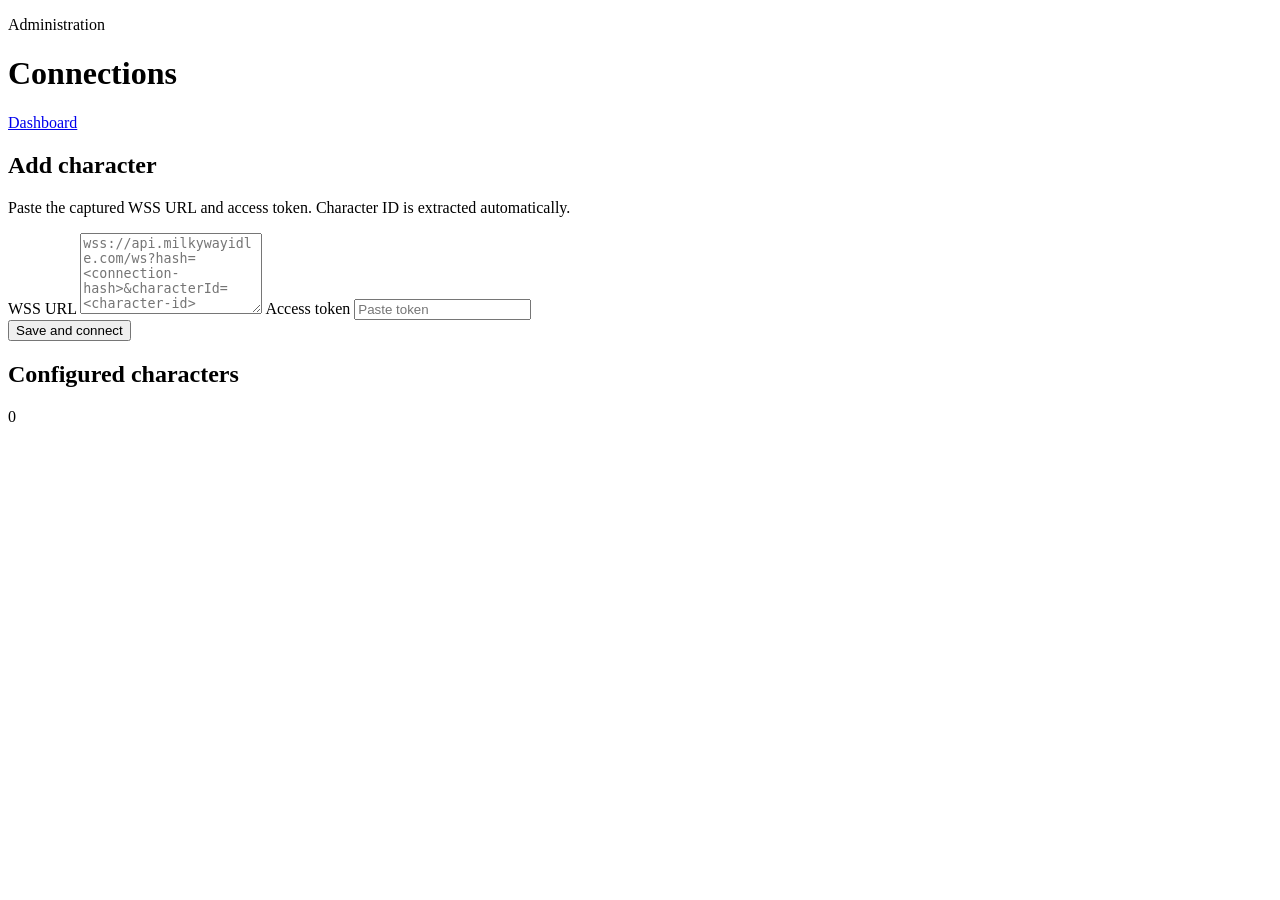
==== src/main/resources/static/admin/index.html @ 281d9b9a "Build isolated Telescope Next service" ====
<!doctype html>
<html lang="en">
<head>
    <meta charset="utf-8">
    <meta name="viewport" content="width=device-width, initial-scale=1">
    <title>Connections · Telescope Next</title>
    <link rel="stylesheet" href="/styles.css">
    <script src="/admin/admin.js" defer></script>
</head>
<body>
<header class="site-header">
    <div>
        <p class="eyebrow">Administration</p>
        <h1>Connections</h1>
    </div>
    <nav><a href="/">Dashboard</a></nav>
</header>
<main class="page-shell admin-layout">
    <section class="panel">
        <h2 id="form-title">Add character</h2>
        <p class="muted">Paste the captured WSS URL and access token. Character ID is extracted automatically.</p>
        <form id="connection-form">
            <input id="editing-id" type="hidden">
            <label>
                <span>WSS URL</span>
                <textarea id="url" rows="5" spellcheck="false" required
                    placeholder="wss://api.milkywayidle.com/ws?hash=&lt;connection-hash&gt;&amp;characterId=&lt;character-id&gt;"></textarea>
            </label>
            <label>
                <span>Access token</span>
                <input id="access-token" type="password" autocomplete="off" required placeholder="Paste token">
            </label>
            <p id="form-message" class="notice" hidden></p>
            <div class="button-row">
                <button type="submit">Save and connect</button>
                <button id="cancel-edit" class="button-secondary" type="button" hidden>Cancel</button>
            </div>
        </form>
    </section>
    <section class="panel">
        <div class="panel-heading">
            <h2>Configured characters</h2>
            <span id="connection-count" class="muted">0</span>
        </div>
        <div id="connection-list" class="connection-list"></div>
    </section>
</main>
</body>
</html>
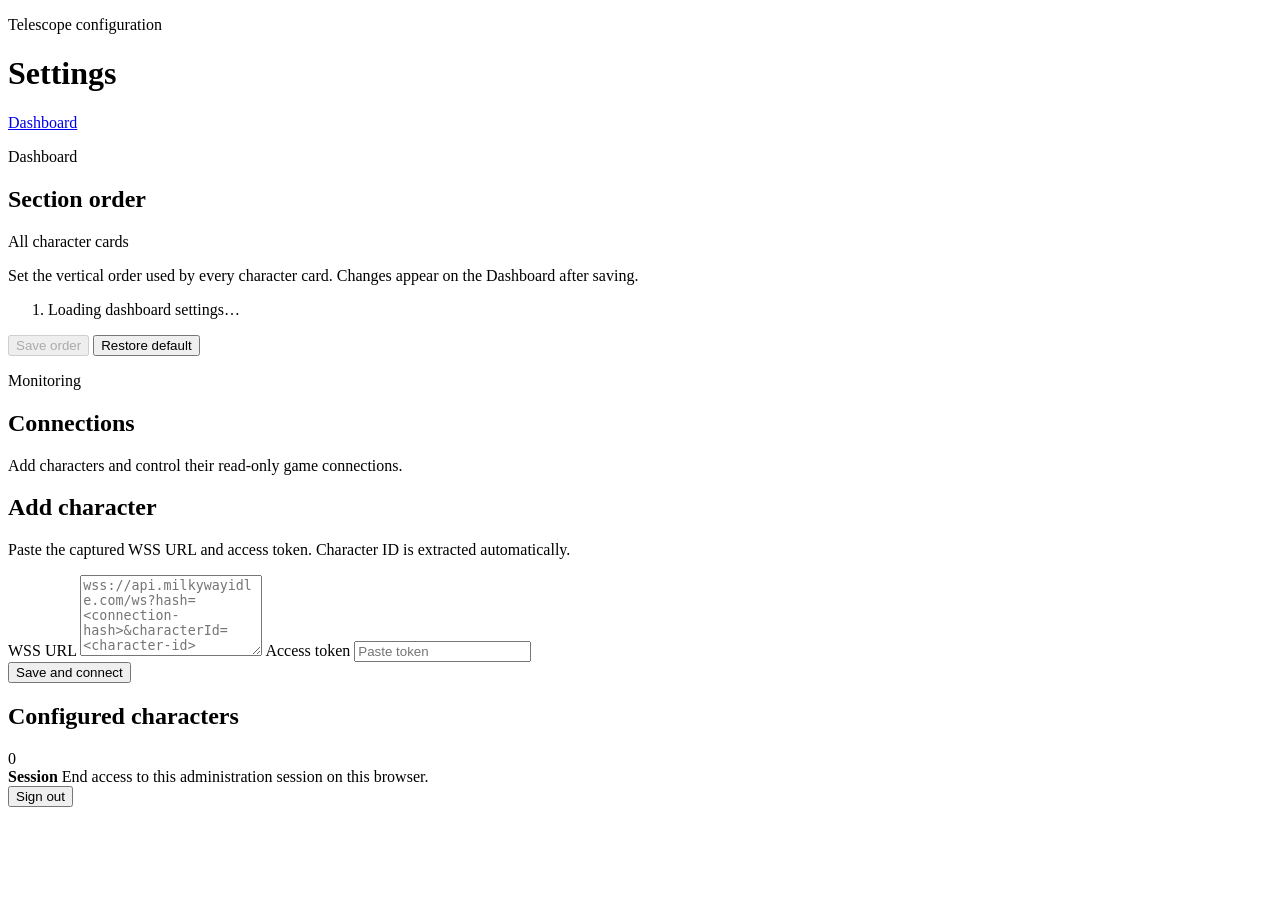
==== commit 8bc93e3a: "feat: add dashboard projections and settings" ====
--- a/src/main/resources/static/admin/index.html
+++ b/src/main/resources/static/admin/index.html
@@ -3,47 +3,92 @@
 <head>
     <meta charset="utf-8">
     <meta name="viewport" content="width=device-width, initial-scale=1">
-    <title>Connections · Telescope Next</title>
+    <title>Settings · Telescope Next</title>
     <link rel="stylesheet" href="/styles.css">
     <script src="/admin/admin.js" defer></script>
 </head>
 <body>
 <header class="site-header">
     <div>
-        <p class="eyebrow">Administration</p>
-        <h1>Connections</h1>
+        <p class="eyebrow">Telescope configuration</p>
+        <h1>Settings</h1>
     </div>
-    <nav><a href="/">Dashboard</a></nav>
+    <nav>
+        <a href="/">Dashboard</a>
+    </nav>
 </header>
-<main class="page-shell admin-layout">
+<main class="page-shell settings-layout">
     <section class="panel">
-        <h2 id="form-title">Add character</h2>
-        <p class="muted">Paste the captured WSS URL and access token. Character ID is extracted automatically.</p>
-        <form id="connection-form">
-            <input id="editing-id" type="hidden">
-            <label>
-                <span>WSS URL</span>
-                <textarea id="url" rows="5" spellcheck="false" required
-                    placeholder="wss://api.milkywayidle.com/ws?hash=&lt;connection-hash&gt;&amp;characterId=&lt;character-id&gt;"></textarea>
-            </label>
-            <label>
-                <span>Access token</span>
-                <input id="access-token" type="password" autocomplete="off" required placeholder="Paste token">
-            </label>
-            <p id="form-message" class="notice" hidden></p>
+        <div class="panel-heading">
+            <div>
+                <p class="eyebrow">Dashboard</p>
+                <h2>Section order</h2>
+            </div>
+            <span class="settings-scope">All character cards</span>
+        </div>
+        <p class="muted settings-description">
+            Set the vertical order used by every character card. Changes appear on the Dashboard after saving.
+        </p>
+        <form id="dashboard-order-form">
+            <ol id="section-order-list" class="section-order-list" aria-label="Dashboard section order">
+                <li class="muted">Loading dashboard settings…</li>
+            </ol>
+            <p id="dashboard-settings-message" class="notice" hidden></p>
             <div class="button-row">
-                <button type="submit">Save and connect</button>
-                <button id="cancel-edit" class="button-secondary" type="button" hidden>Cancel</button>
+                <button id="save-section-order" type="submit" disabled>Save order</button>
+                <button id="restore-section-order" class="button-secondary" type="button">Restore default</button>
             </div>
         </form>
     </section>
-    <section class="panel">
-        <div class="panel-heading">
-            <h2>Configured characters</h2>
-            <span id="connection-count" class="muted">0</span>
+
+    <section class="settings-section" aria-labelledby="connections-heading">
+        <div class="settings-section-heading">
+            <div>
+                <p class="eyebrow">Monitoring</p>
+                <h2 id="connections-heading">Connections</h2>
+            </div>
+            <p class="muted">Add characters and control their read-only game connections.</p>
         </div>
-        <div id="connection-list" class="connection-list"></div>
+        <div class="admin-layout">
+            <section class="panel">
+                <h2 id="form-title">Add character</h2>
+                <p class="muted">Paste the captured WSS URL and access token. Character ID is extracted automatically.</p>
+                <form id="connection-form">
+                    <input id="editing-id" type="hidden">
+                    <label>
+                        <span>WSS URL</span>
+                        <textarea id="url" rows="5" spellcheck="false" required
+                            placeholder="wss://api.milkywayidle.com/ws?hash=&lt;connection-hash&gt;&amp;characterId=&lt;character-id&gt;"></textarea>
+                    </label>
+                    <label>
+                        <span>Access token</span>
+                        <input id="access-token" type="password" autocomplete="off" required placeholder="Paste token">
+                    </label>
+                    <p id="form-message" class="notice" hidden></p>
+                    <div class="button-row">
+                        <button type="submit">Save and connect</button>
+                        <button id="cancel-edit" class="button-secondary" type="button" hidden>Cancel</button>
+                    </div>
+                </form>
+            </section>
+            <section class="panel">
+                <div class="panel-heading">
+                    <h2>Configured characters</h2>
+                    <span id="connection-count" class="muted">0</span>
+                </div>
+                <div id="connection-list" class="connection-list"></div>
+            </section>
+        </div>
     </section>
 </main>
+<footer class="session-footer">
+    <div>
+        <strong>Session</strong>
+        <span>End access to this administration session on this browser.</span>
+    </div>
+    <form method="post" action="/logout" id="logout-form">
+        <button class="session-signout" type="submit">Sign out</button>
+    </form>
+</footer>
 </body>
 </html>
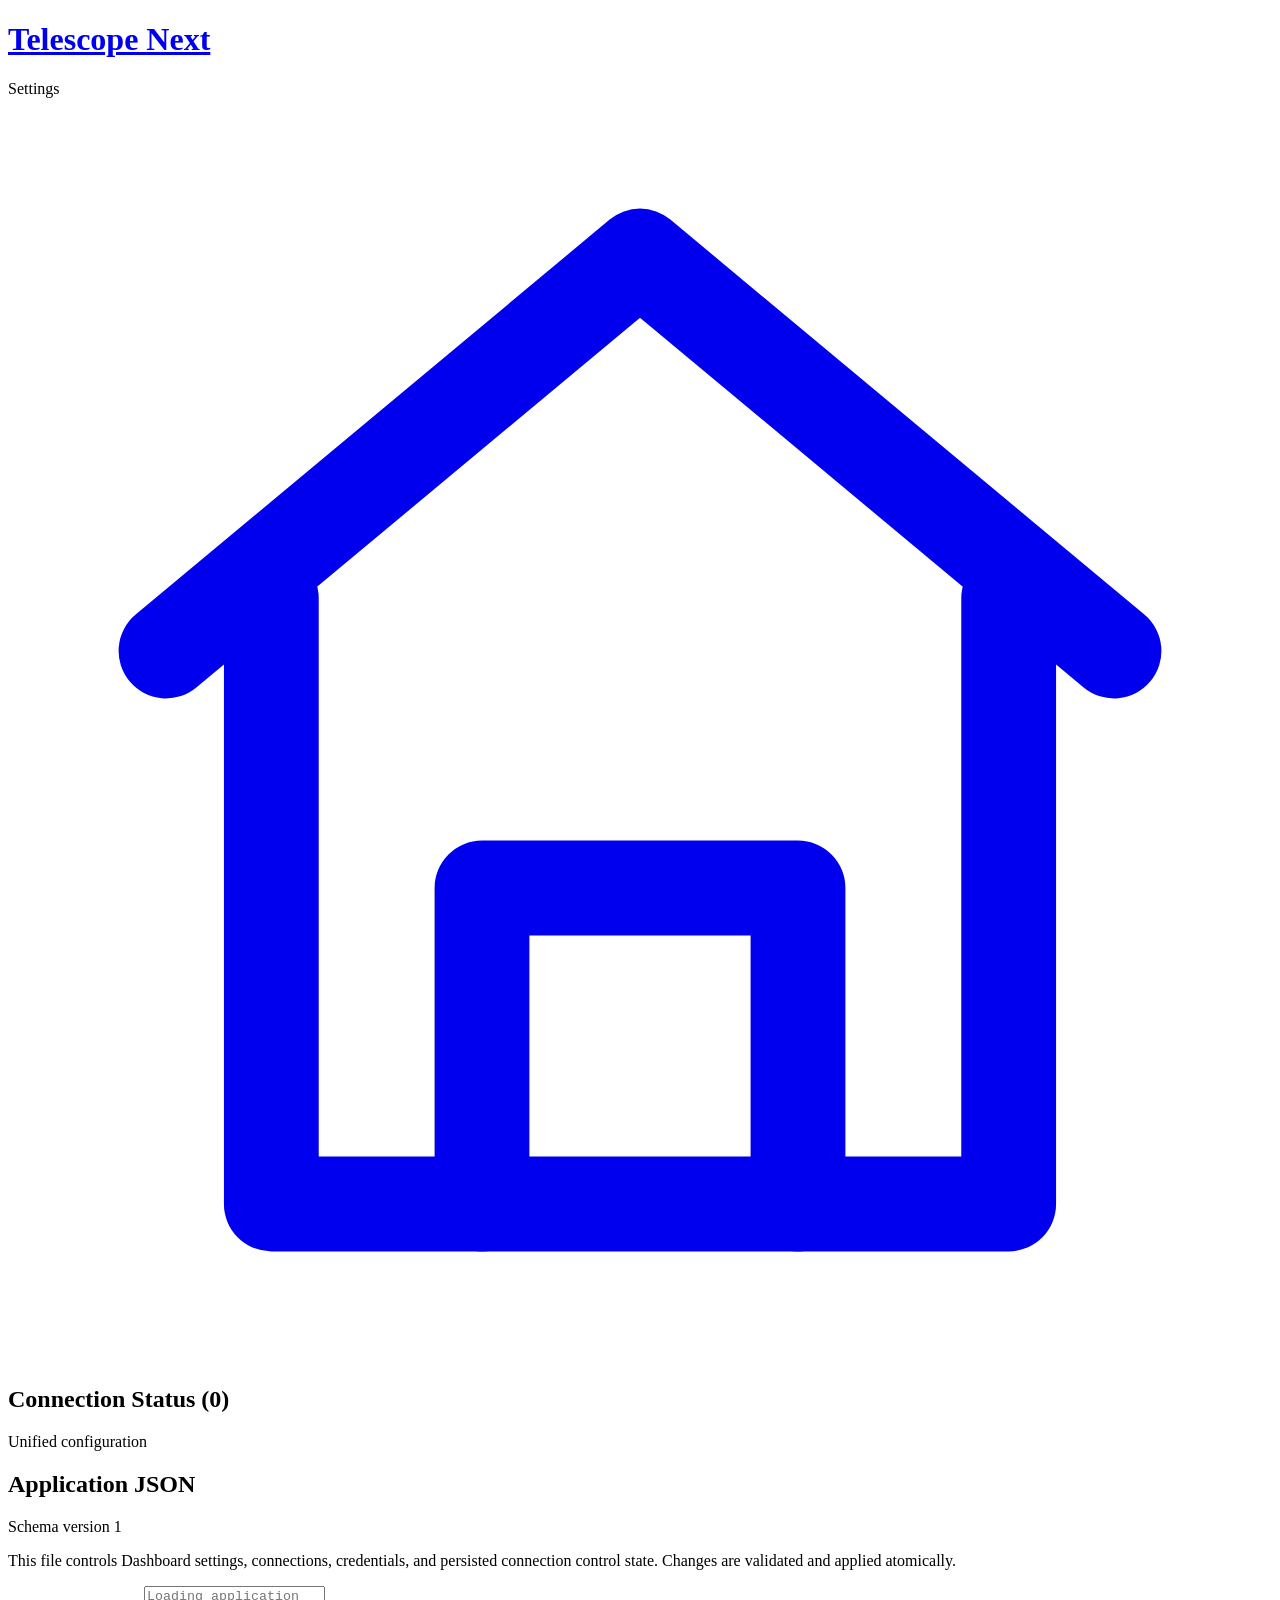
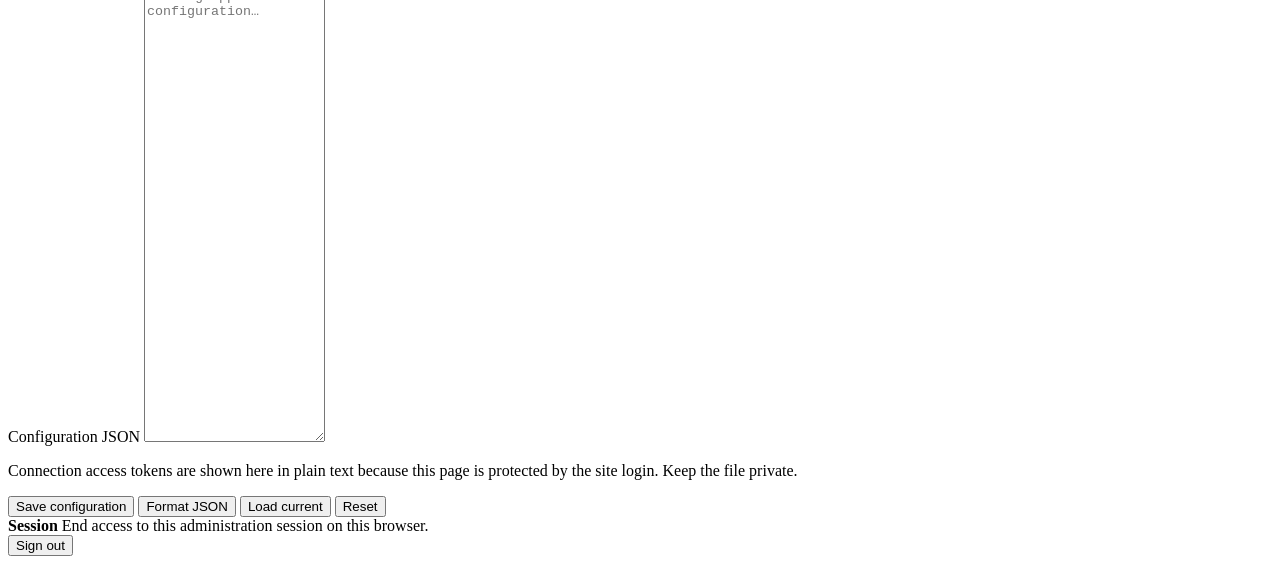
==== commit ddab9505: "feat: consolidate application configuration and dashboard management" ====
--- a/src/main/resources/static/admin/index.html
+++ b/src/main/resources/static/admin/index.html
@@ -1,84 +1,68 @@
 <!doctype html>
 <html lang="en">
 <head>
-    <meta charset="utf-8">
+    <meta charset="UTF-8">
     <meta name="viewport" content="width=device-width, initial-scale=1">
     <title>Settings · Telescope Next</title>
     <link rel="stylesheet" href="/styles.css">
     <script src="/admin/admin.js" defer></script>
 </head>
 <body>
-<header class="site-header">
-    <div>
-        <p class="eyebrow">Telescope configuration</p>
-        <h1>Settings</h1>
+<header class="site-header settings-header">
+    <div class="site-header-copy">
+        <h1><a class="site-header-brand" href="/" aria-label="Telescope Next dashboard">Telescope Next</a></h1>
+        <span class="header-page-label">Settings</span>
     </div>
     <nav>
-        <a href="/">Dashboard</a>
+        <a class="header-action" href="/" aria-label="Dashboard" title="Dashboard">
+            <svg class="header-icon" viewBox="0 0 24 24" fill="none" stroke="currentColor"
+                 stroke-width="1.8" stroke-linecap="round" stroke-linejoin="round" aria-hidden="true">
+                <path d="M3 10.5 12 3l9 7.5"></path>
+                <path d="M5 9.5V21h14V9.5"></path>
+                <path d="M9 21v-6h6v6"></path>
+            </svg>
+        </a>
     </nav>
 </header>
-<main class="page-shell settings-layout">
-    <section class="panel">
+<main class="page-shell settings-layout settings-page">
+    <section class="panel runtime-panel" aria-labelledby="connection-status-heading">
+        <div class="panel-heading">
+            <h2 id="connection-status-heading">Connection Status (<span id="connection-count">0</span>)</h2>
+        </div>
+        <p id="runtime-message" class="notice" hidden></p>
+        <div id="connection-list" class="connection-list"></div>
+    </section>
+
+    <section class="panel config-panel" aria-labelledby="config-heading">
         <div class="panel-heading">
             <div>
-                <p class="eyebrow">Dashboard</p>
-                <h2>Section order</h2>
+                <p class="eyebrow">Unified configuration</p>
+                <h2 id="config-heading">Application JSON</h2>
             </div>
-            <span class="settings-scope">All character cards</span>
+            <span class="settings-scope">Schema version 1</span>
         </div>
         <p class="muted settings-description">
-            Set the vertical order used by every character card. Changes appear on the Dashboard after saving.
+            This file controls Dashboard settings, connections, credentials, and persisted connection control state.
+            Changes are validated and applied atomically.
         </p>
-        <form id="dashboard-order-form">
-            <ol id="section-order-list" class="section-order-list" aria-label="Dashboard section order">
-                <li class="muted">Loading dashboard settings…</li>
-            </ol>
-            <p id="dashboard-settings-message" class="notice" hidden></p>
+        <form id="config-form">
+            <label for="config-json">
+                <span>Configuration JSON</span>
+                <textarea id="config-json" rows="30" spellcheck="false" required
+                    aria-describedby="config-help"
+                    placeholder="Loading application configuration…"></textarea>
+            </label>
+            <p id="config-help" class="muted settings-description">
+                Connection access tokens are shown here in plain text because this page is protected by the site login. Keep the file private.
+            </p>
+            <p id="config-message" class="notice" hidden></p>
             <div class="button-row">
-                <button id="save-section-order" type="submit" disabled>Save order</button>
-                <button id="restore-section-order" class="button-secondary" type="button">Restore default</button>
+                <button id="save-config" type="submit">Save configuration</button>
+                <button id="format-config" class="button-secondary" type="button">Format JSON</button>
+                <button id="load-config" class="button-secondary" type="button">Load current</button>
+                <button id="reset-config" class="button-secondary" type="button">Reset</button>
             </div>
         </form>
-    </section>
-
-    <section class="settings-section" aria-labelledby="connections-heading">
-        <div class="settings-section-heading">
-            <div>
-                <p class="eyebrow">Monitoring</p>
-                <h2 id="connections-heading">Connections</h2>
-            </div>
-            <p class="muted">Add characters and control their read-only game connections.</p>
-        </div>
-        <div class="admin-layout">
-            <section class="panel">
-                <h2 id="form-title">Add character</h2>
-                <p class="muted">Paste the captured WSS URL and access token. Character ID is extracted automatically.</p>
-                <form id="connection-form">
-                    <input id="editing-id" type="hidden">
-                    <label>
-                        <span>WSS URL</span>
-                        <textarea id="url" rows="5" spellcheck="false" required
-                            placeholder="wss://api.milkywayidle.com/ws?hash=&lt;connection-hash&gt;&amp;characterId=&lt;character-id&gt;"></textarea>
-                    </label>
-                    <label>
-                        <span>Access token</span>
-                        <input id="access-token" type="password" autocomplete="off" required placeholder="Paste token">
-                    </label>
-                    <p id="form-message" class="notice" hidden></p>
-                    <div class="button-row">
-                        <button type="submit">Save and connect</button>
-                        <button id="cancel-edit" class="button-secondary" type="button" hidden>Cancel</button>
-                    </div>
-                </form>
-            </section>
-            <section class="panel">
-                <div class="panel-heading">
-                    <h2>Configured characters</h2>
-                    <span id="connection-count" class="muted">0</span>
-                </div>
-                <div id="connection-list" class="connection-list"></div>
-            </section>
-        </div>
     </section>
 </main>
 <footer class="session-footer">
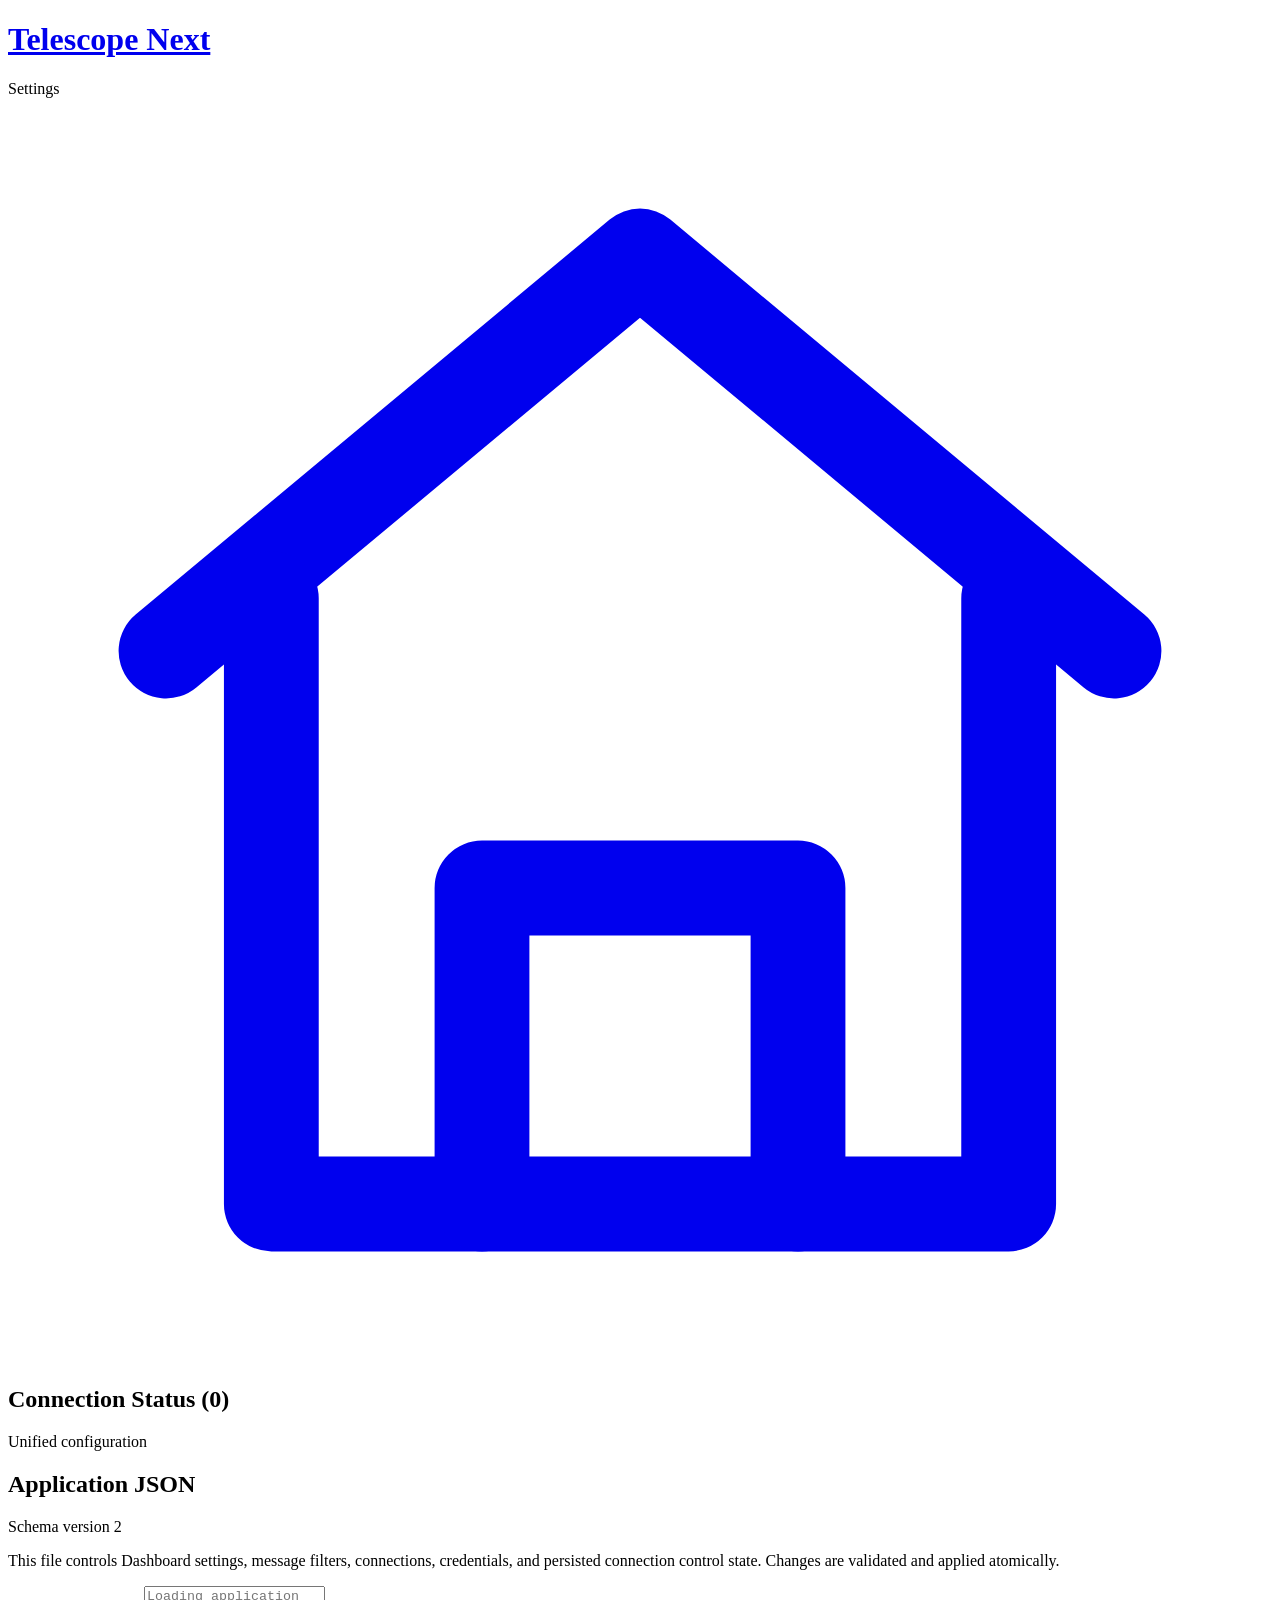
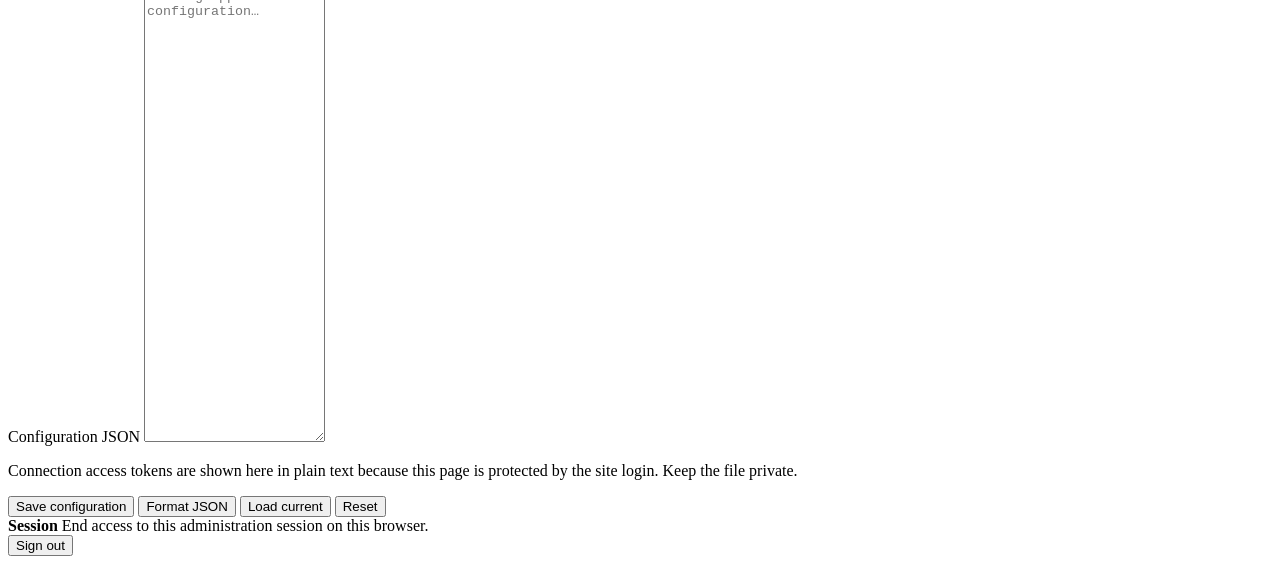
==== commit 92c4e810: "feat: add configurable message type filters" ====
--- a/src/main/resources/static/admin/index.html
+++ b/src/main/resources/static/admin/index.html
@@ -39,10 +39,10 @@
                 <p class="eyebrow">Unified configuration</p>
                 <h2 id="config-heading">Application JSON</h2>
             </div>
-            <span class="settings-scope">Schema version 1</span>
+            <span class="settings-scope">Schema version 2</span>
         </div>
         <p class="muted settings-description">
-            This file controls Dashboard settings, connections, credentials, and persisted connection control state.
+            This file controls Dashboard settings, message filters, connections, credentials, and persisted connection control state.
             Changes are validated and applied atomically.
         </p>
         <form id="config-form">
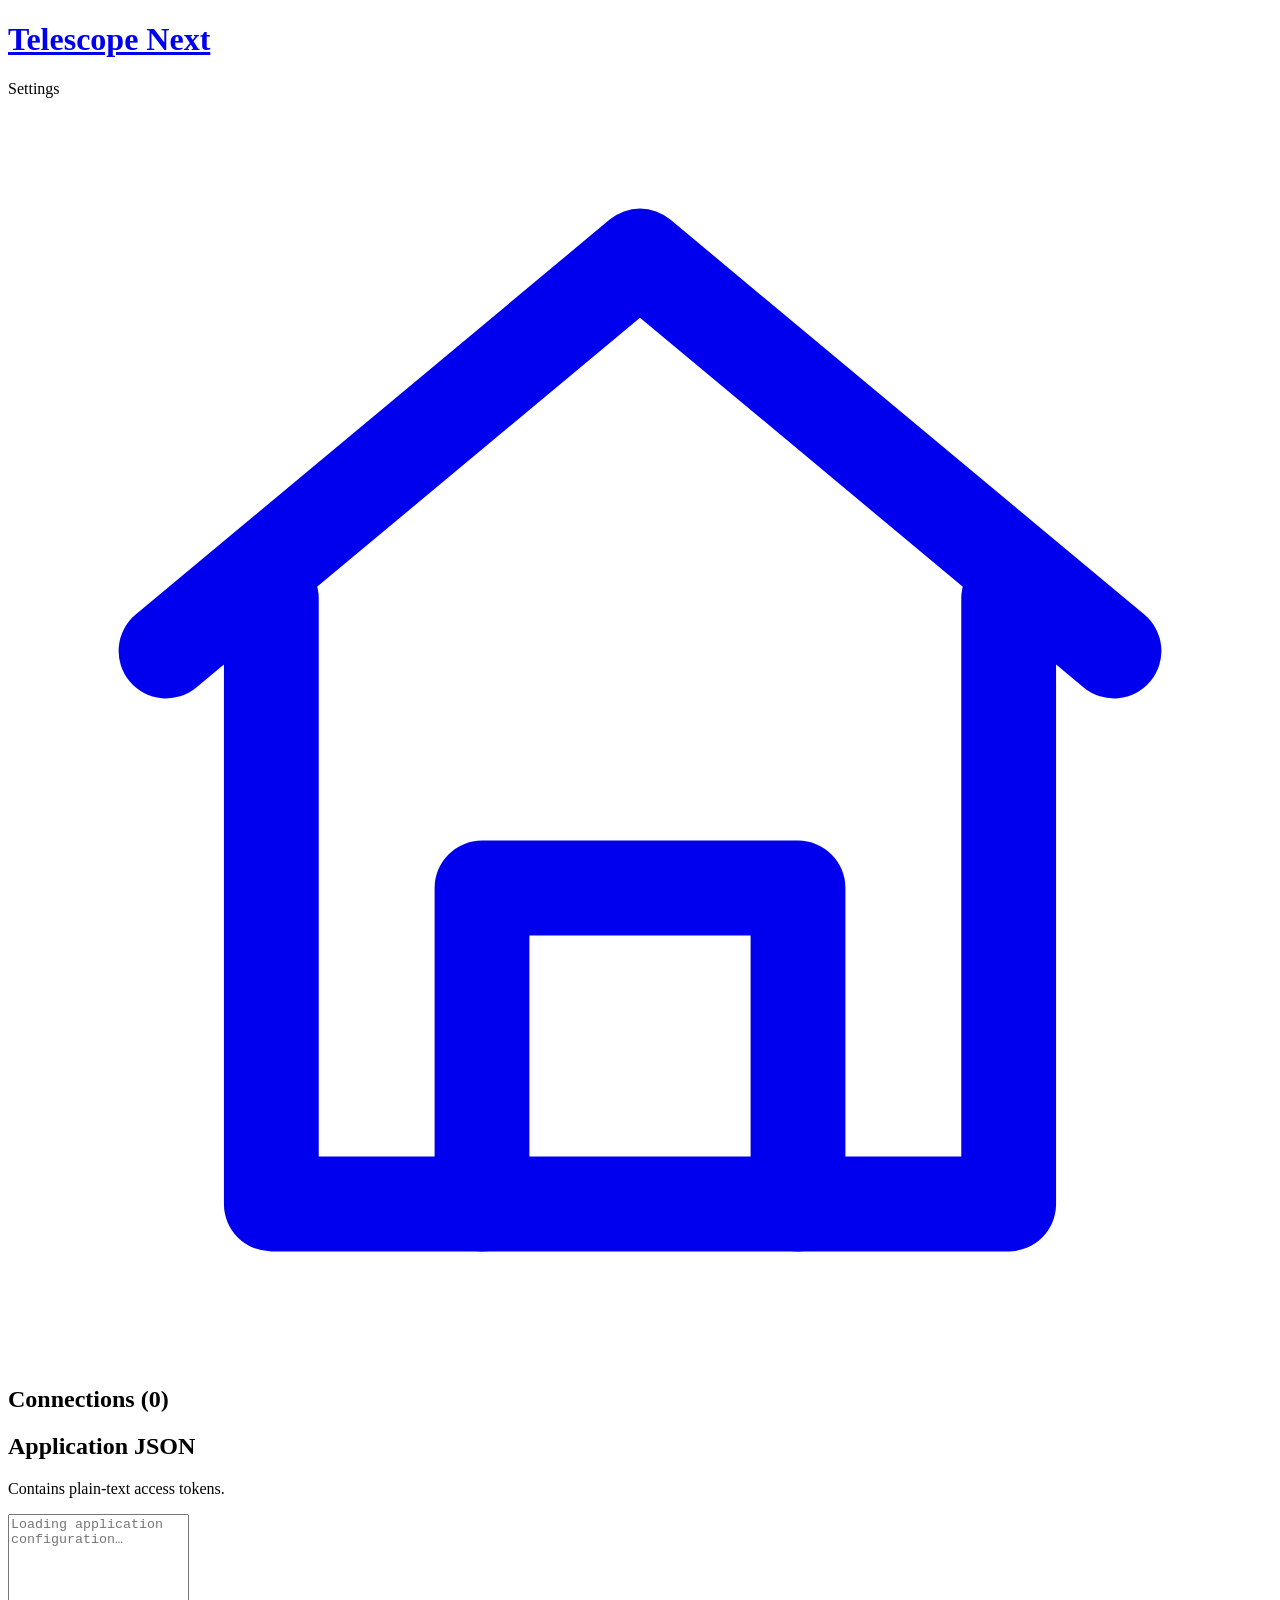
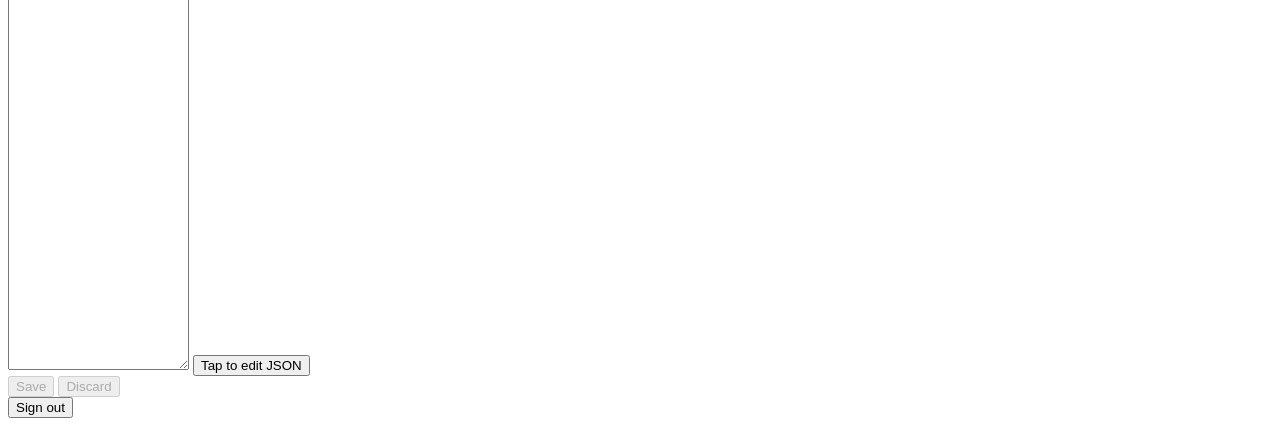
==== commit c036ee45: "Simplify settings interface" ====
--- a/src/main/resources/static/admin/index.html
+++ b/src/main/resources/static/admin/index.html
@@ -27,49 +27,33 @@
 <main class="page-shell settings-layout settings-page">
     <section class="panel runtime-panel" aria-labelledby="connection-status-heading">
         <div class="panel-heading">
-            <h2 id="connection-status-heading">Connection Status (<span id="connection-count">0</span>)</h2>
+            <h2 id="connection-status-heading">Connections (<span id="connection-count">0</span>)</h2>
         </div>
         <p id="runtime-message" class="notice" hidden></p>
         <div id="connection-list" class="connection-list"></div>
     </section>
 
     <section class="panel config-panel" aria-labelledby="config-heading">
-        <div class="panel-heading">
-            <div>
-                <p class="eyebrow">Unified configuration</p>
-                <h2 id="config-heading">Application JSON</h2>
-            </div>
-            <span class="settings-scope">Schema version 2</span>
-        </div>
-        <p class="muted settings-description">
-            This file controls Dashboard settings, message filters, connections, credentials, and persisted connection control state.
-            Changes are validated and applied atomically.
-        </p>
+        <h2 id="config-heading">Application JSON</h2>
+        <p id="config-help" class="muted settings-description">Contains plain-text access tokens.</p>
         <form id="config-form">
-            <label for="config-json">
-                <span>Configuration JSON</span>
-                <textarea id="config-json" rows="30" spellcheck="false" required
+            <div class="config-editor is-locked">
+                <textarea id="config-json" rows="30" spellcheck="false" required readonly
+                    aria-label="Application configuration JSON"
                     aria-describedby="config-help"
                     placeholder="Loading application configuration…"></textarea>
-            </label>
-            <p id="config-help" class="muted settings-description">
-                Connection access tokens are shown here in plain text because this page is protected by the site login. Keep the file private.
-            </p>
+                <button id="unlock-config" class="config-editor-lock" type="button"
+                    aria-controls="config-json">Tap to edit JSON</button>
+            </div>
             <p id="config-message" class="notice" hidden></p>
             <div class="button-row">
-                <button id="save-config" type="submit">Save configuration</button>
-                <button id="format-config" class="button-secondary" type="button">Format JSON</button>
-                <button id="load-config" class="button-secondary" type="button">Load current</button>
-                <button id="reset-config" class="button-secondary" type="button">Reset</button>
+                <button id="save-config" type="submit" disabled>Save</button>
+                <button id="discard-config" class="button-secondary" type="button" disabled>Discard</button>
             </div>
         </form>
     </section>
 </main>
 <footer class="session-footer">
-    <div>
-        <strong>Session</strong>
-        <span>End access to this administration session on this browser.</span>
-    </div>
     <form method="post" action="/logout" id="logout-form">
         <button class="session-signout" type="submit">Sign out</button>
     </form>
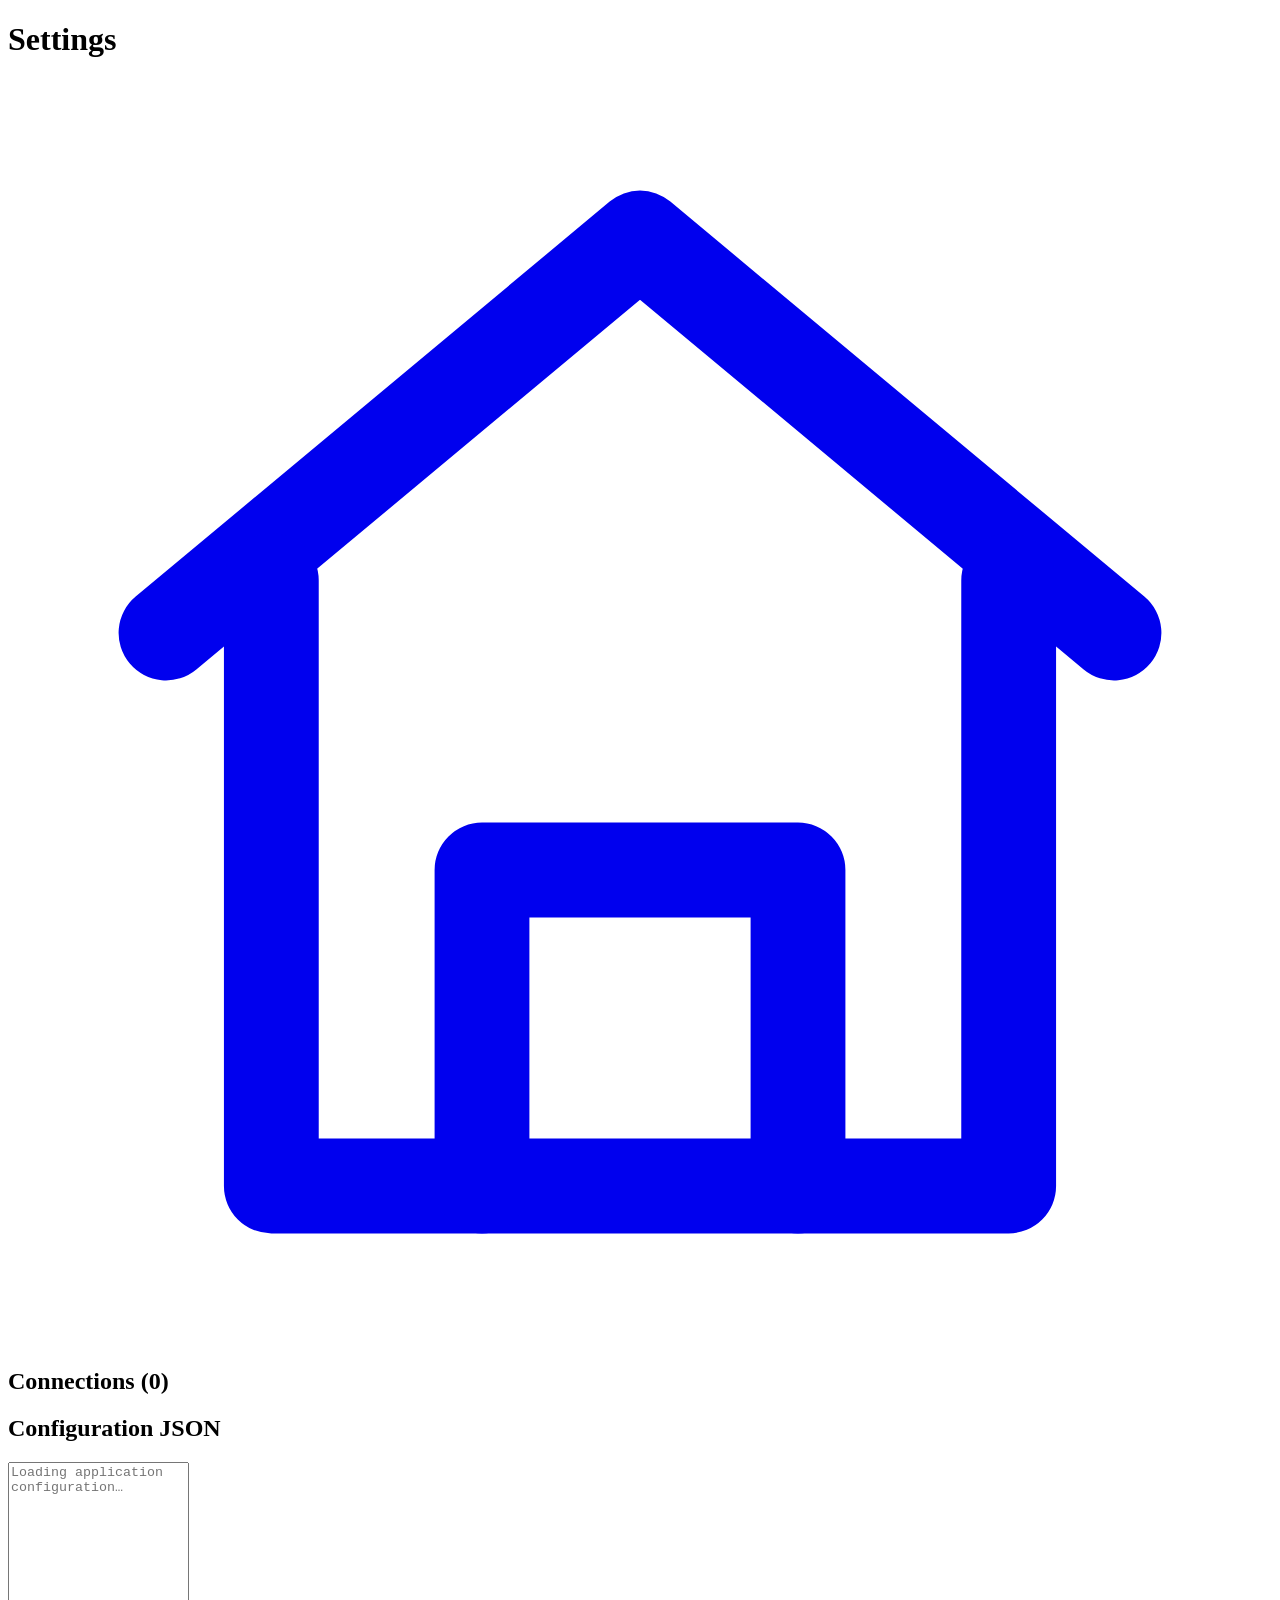
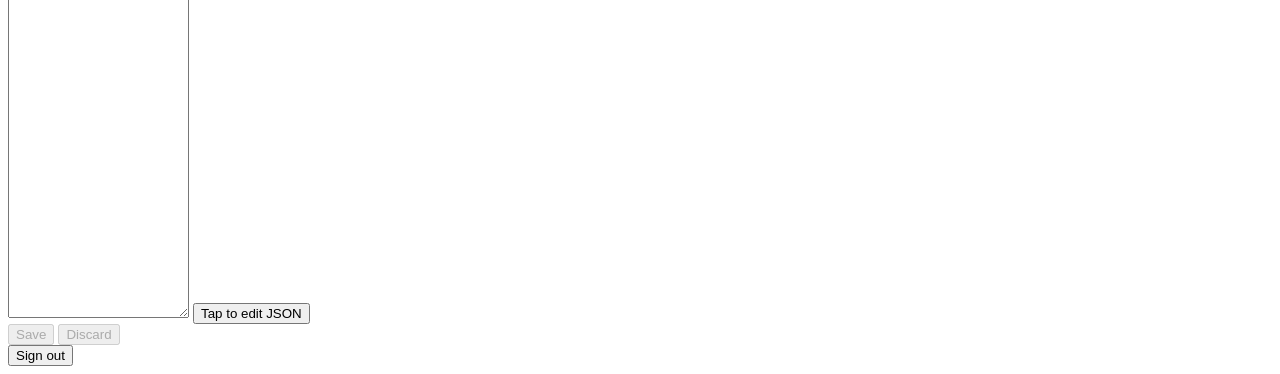
==== commit 57d12ff1: "Refine mobile dashboard and settings UI" ====
--- a/src/main/resources/static/admin/index.html
+++ b/src/main/resources/static/admin/index.html
@@ -10,8 +10,7 @@
 <body>
 <header class="site-header settings-header">
     <div class="site-header-copy">
-        <h1><a class="site-header-brand" href="/" aria-label="Telescope Next dashboard">Telescope Next</a></h1>
-        <span class="header-page-label">Settings</span>
+        <h1>Settings</h1>
     </div>
     <nav>
         <a class="header-action" href="/" aria-label="Dashboard" title="Dashboard">
@@ -34,13 +33,11 @@
     </section>
 
     <section class="panel config-panel" aria-labelledby="config-heading">
-        <h2 id="config-heading">Application JSON</h2>
-        <p id="config-help" class="muted settings-description">Contains plain-text access tokens.</p>
+        <h2 id="config-heading">Configuration JSON</h2>
         <form id="config-form">
             <div class="config-editor is-locked">
                 <textarea id="config-json" rows="30" spellcheck="false" required readonly
-                    aria-label="Application configuration JSON"
-                    aria-describedby="config-help"
+                    aria-label="Configuration JSON"
                     placeholder="Loading application configuration…"></textarea>
                 <button id="unlock-config" class="config-editor-lock" type="button"
                     aria-controls="config-json">Tap to edit JSON</button>
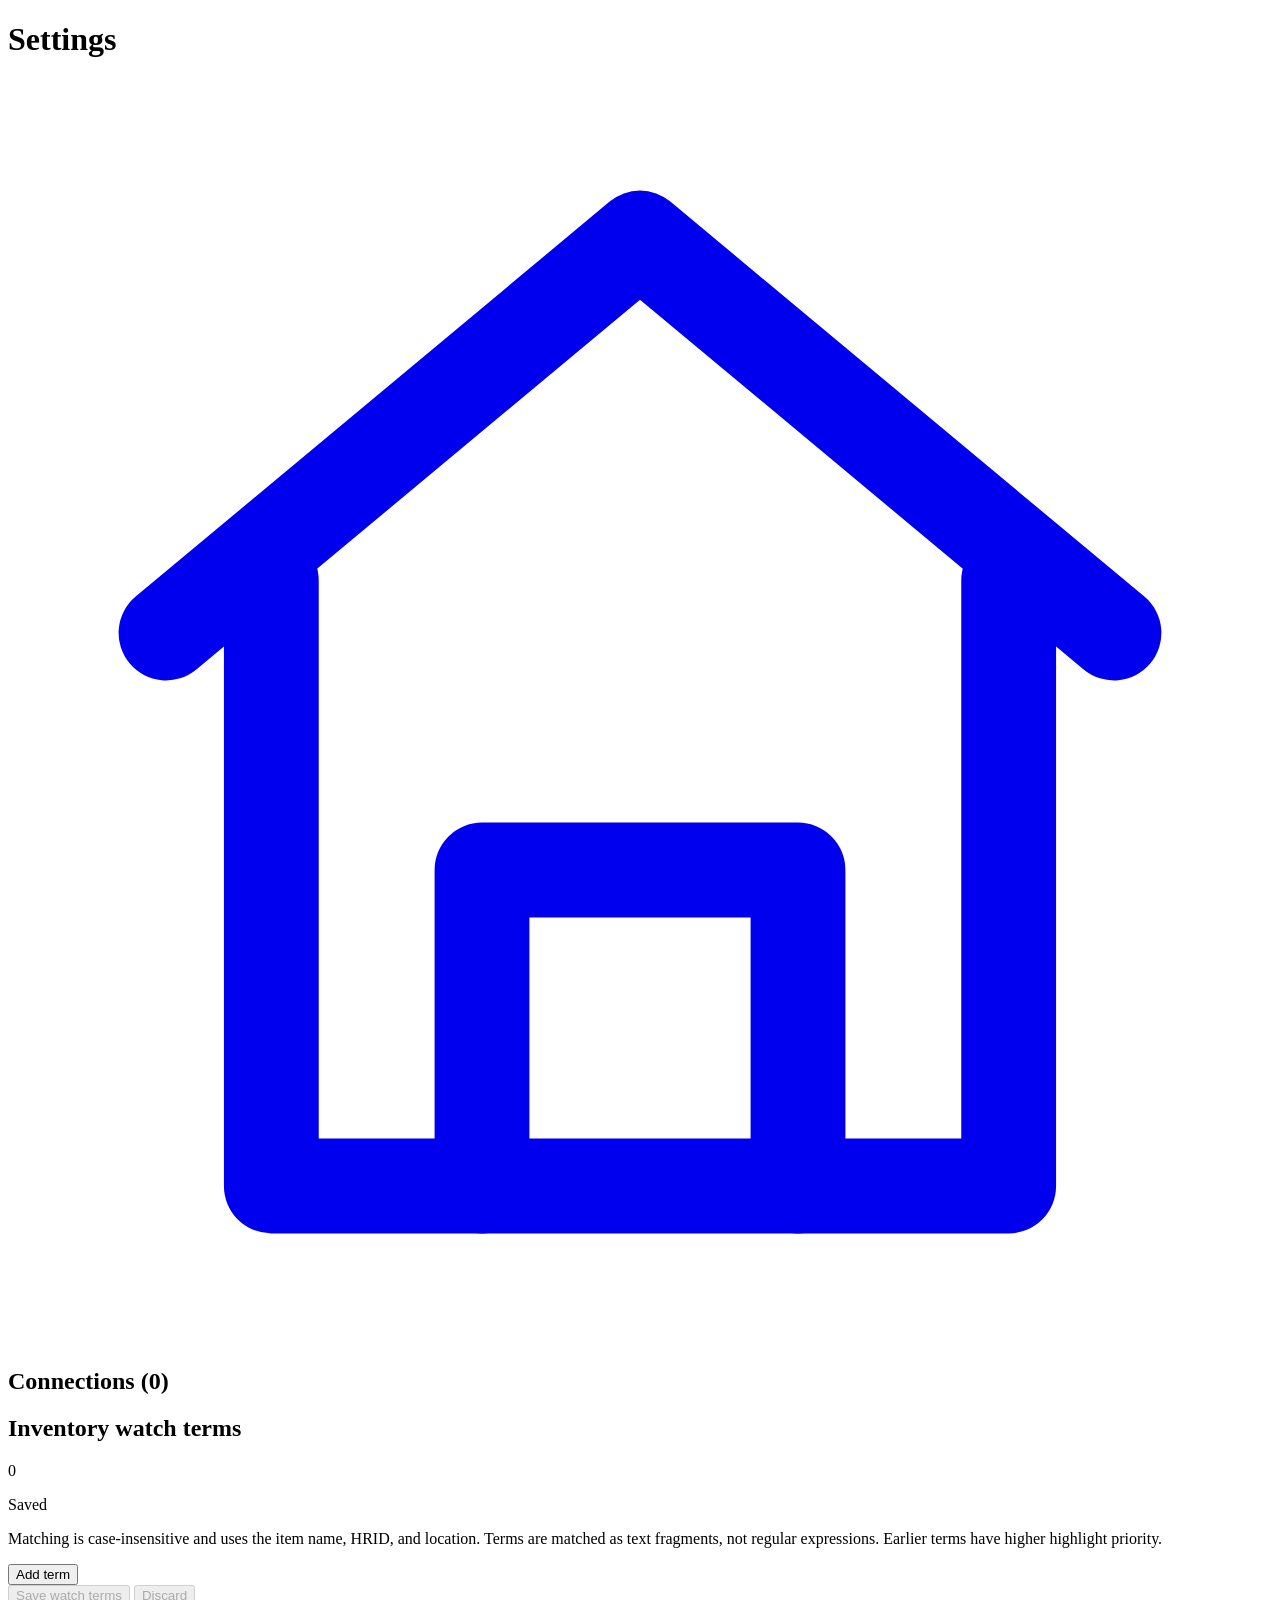
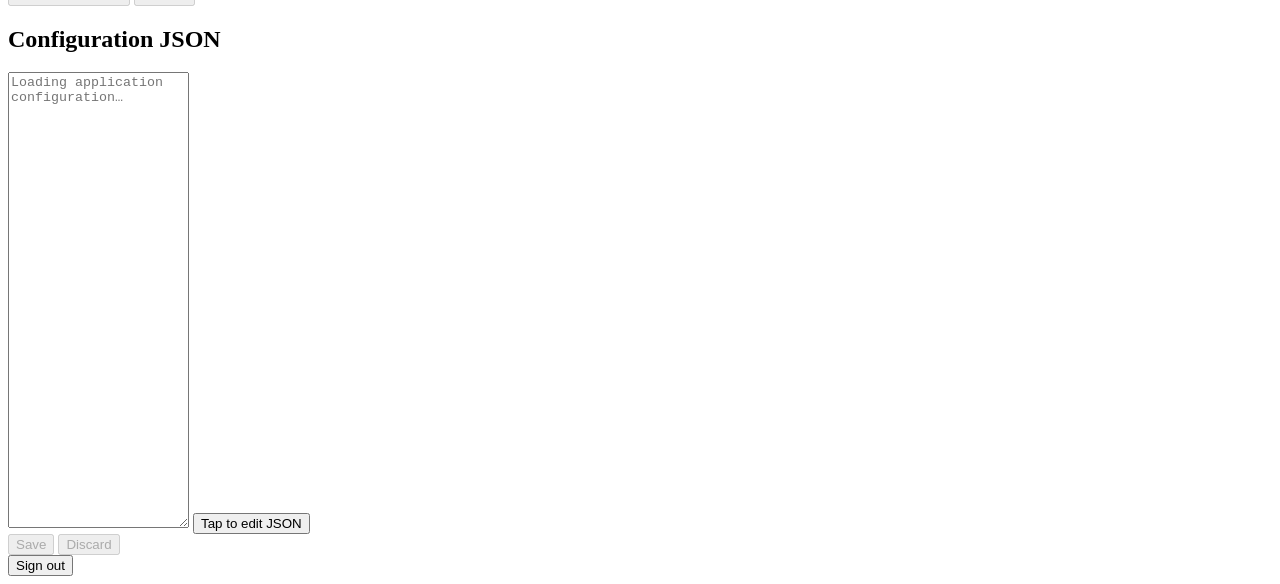
==== commit 6aa64dc5: "Add inventory watch terms editor" ====
--- a/src/main/resources/static/admin/index.html
+++ b/src/main/resources/static/admin/index.html
@@ -32,6 +32,36 @@
         <div id="connection-list" class="connection-list"></div>
     </section>
 
+    <section class="panel watch-terms-panel" aria-labelledby="watch-terms-heading">
+        <div class="panel-heading watch-terms-heading">
+            <div class="watch-terms-heading-copy">
+                <div class="watch-terms-heading-line">
+                    <h2 id="watch-terms-heading">Inventory watch terms</h2>
+                    <span id="watch-terms-count" class="count-chip">0</span>
+                </div>
+                <p id="watch-terms-status" class="settings-status">Saved</p>
+            </div>
+        </div>
+        <p class="muted settings-description">
+            Matching is case-insensitive and uses the item name, HRID, and location. Terms are matched as text fragments,
+            not regular expressions. Earlier terms have higher highlight priority.
+        </p>
+        <form id="watch-terms-form">
+            <div id="watch-terms-list" class="watch-terms-list"></div>
+            <p id="watch-terms-empty" class="watch-terms-empty muted" hidden>
+                No watch terms configured. Inventory highlights will use the default ordering.
+            </p>
+            <div class="watch-terms-add-row">
+                <button id="add-watch-term" class="button-secondary" type="button">Add term</button>
+            </div>
+            <p id="watch-terms-message" class="notice" hidden></p>
+            <div class="button-row">
+                <button id="save-watch-terms" type="submit" disabled>Save watch terms</button>
+                <button id="discard-watch-terms" class="button-secondary" type="button" disabled>Discard</button>
+            </div>
+        </form>
+    </section>
+
     <section class="panel config-panel" aria-labelledby="config-heading">
         <h2 id="config-heading">Configuration JSON</h2>
         <form id="config-form">
